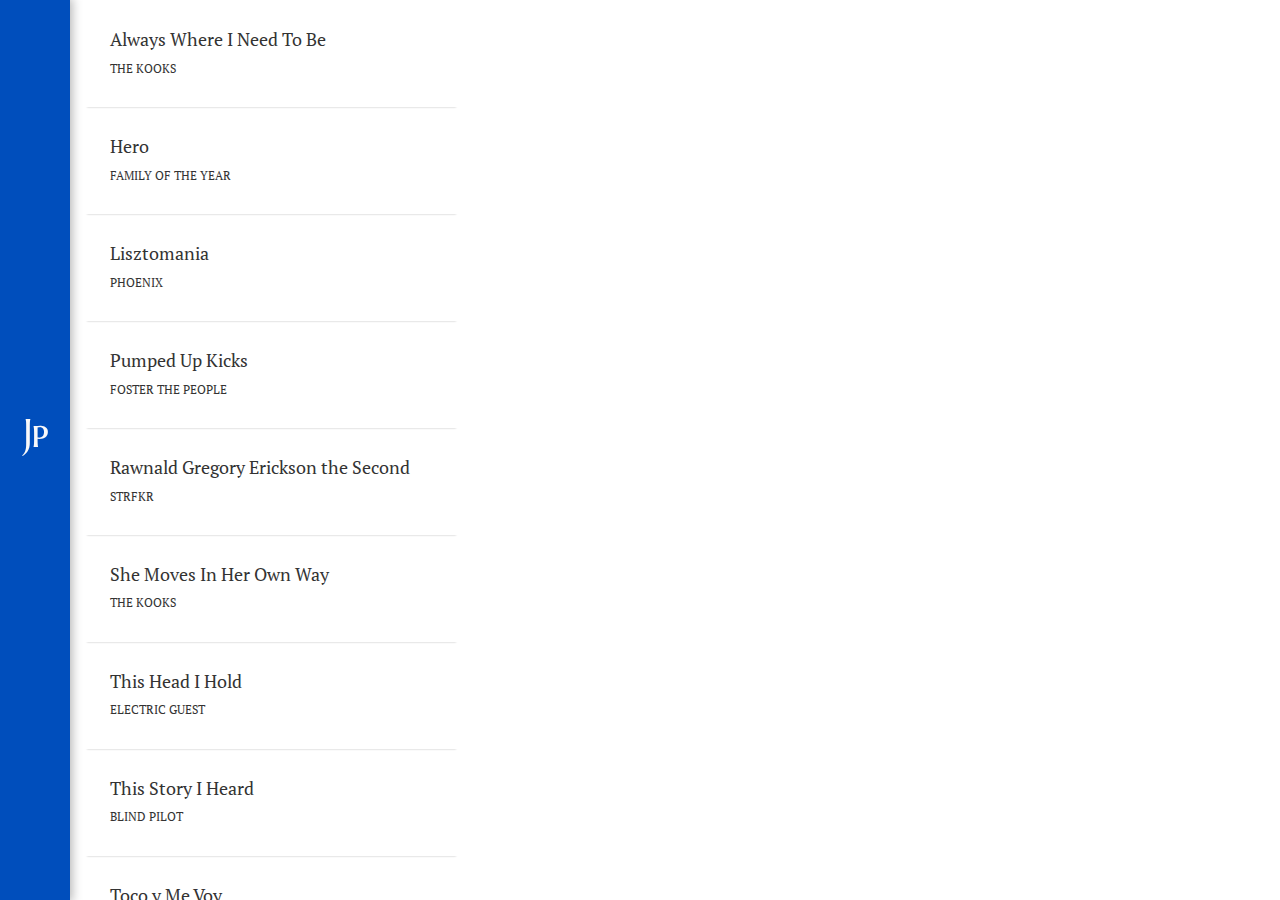
==== index.html @ a7ff666d "used ng-show" ====
<!DOCTYPE html>
<html lang="en" ng-app="audioPlayerApp">
  <head>
    <meta charset="utf-8">
    <meta http-equiv="X-UA-Compatible" content="IE=edge">
    <meta name="viewport" content="width=device-width, initial-scale=1">
    <title>Juan Posadas </title>

    <!-- Bootstrap -->
    <link href="public/bootstrap/css/bootstrap.min.css" rel="stylesheet">
    
    <!-- Google Fonts -->
    <link href='http://fonts.googleapis.com/css?family=Marcellus+SC' rel='stylesheet' type='text/css'>
    <link href='http://fonts.googleapis.com/css?family=PT+Serif' rel='stylesheet' type='text/css'>
    <link href='http://fonts.googleapis.com/css?family=Philosopher' rel='stylesheet' type='text/css'>

    <!-- Custom CSS -->
    <link href="custom/custom.css" rel="stylesheet">

    <!-- Angular JS && Firebase-->
    <script src="public/angular.min.js"></script>
    <script src="https://cdn.firebase.com/js/client/1.0.18/firebase.js"></script>
    <script src="custom/controllers.js"></script>

    <!-- HTML5 Shim and Respond.js IE8 support of HTML5 elements and media queries -->
    <!-- WARNING: Respond.js doesn't work if you view the page via file:// -->
    <!--[if lt IE 9]>
      <script src="https://oss.maxcdn.com/libs/html5shiv/3.7.0/html5shiv.js"></script>
      <script src="https://oss.maxcdn.com/libs/respond.js/1.4.2/respond.min.js"></script>
    <![endif]-->
  </head>
  <body>

    <div class="navbar navbar-fixed-top">
      <div class="navbar-inner">Jp</div>
    </div>

    <div class="wrapper">
      <div class="container">
        <div class="row total-height">

          <div class="col-sm-4 total-height bg-default track-list" ng-controller="TrackListCtrl">
            <div class="track" ng-repeat="track in tracks | orderBy:predicate" ng-click="playTrack(track)">
              <h4><span ng-bind="track.name"></span></h4>
              <p class="artist"><span ng-bind="track.artist"></span></p>
            </div>
          </div>

          <div class="col-sm-8 bg-default track-player" ng-controller="PlayTrackCtrl">

            <img ng-src="{{model.selectedTrack.image_src}}" class="img-responsive track-img" ng-class="{'img-border-decoration': model.isTrackSelected}"/>

            <h2 class="text-center selected-name"><span ng-bind="model.selectedTrack.name"></span></h2>
            <p class="text-center selected-artist"><span ng-bind="model.selectedTrack.artist"></span></p>

            <ul id="loader" ng-show="model.isTrackSelected">
              <li></li>
              <li></li>
              <li></li>
            </ul>

          </div>

        </div>
      </div>
    </div class>

    <!-- Scripts -->
    <script src="public/jquery-2.1.0.min.js"></script>
    <script src="public/bootstrap/js/bootstrap.min.js"></script>

    <!-- Soundcloud API -->
    <!-- <script src="http://connect.soundcloud.com/sdk.js"></script> -->
    <!-- <script src="custom/custom.js"></script> -->

    <!-- Tracking -->
    <script src="custom/tracking.js"></script>
  </body>
</html>
---- custom/custom.css ----
/* Extra small devices (phones, less than 768px) */
/* No media query since this is the default in Bootstrap */

/* Small devices (tablets, 768px and up) */
/* Medium devices (desktops, 992px and up) */
/* Large devices (large desktops, 1200px and up) */


html, body 
{
	height: 100%;
}

/* NAVIGATOR */

.navbar {
	background: #004EBC;
	height: 65px;
	box-shadow: 0px 0px 10px 2px rgba(0, 0, 0, 0.3);
}

.navbar-inner {
	font-size: 40px;
	font-family: 'Marcellus SC', serif;
	color: #F9F9FA;
	text-align: center;
	letter-spacing: -2px;
}

@media (min-width: 768px) {
	.navbar {
		height: 100%;
		width: 70px;
	}
	.navbar-inner {
		position: relative;
		top: 45%;
	}
}

/* WRAPPER */

.bg-dark {
	background-color: #000;
}
.bg-white {
	background-color: #F9F9FA;
}
.bg-default {
	background-color: #FFF;
}

.wrapper {
	margin-top: 65px;
	height: 100%;
}

.wrapper .container {
	width: 100%;
	height: 100%;
}

.total-height {
	height: auto;
}

@media (min-width: 768px) {
	.wrapper {
		margin-top: 0;
		margin-left: 70px;
	}
	.total-height {
		height: 100%;
	}
}

/* TRACKLIST */

.track-list {
	overflow: scroll;
}

.track {
	box-shadow: 0 2px 2px -2px #bbb;
	padding: 20px 0 20px 25px;
	font-family: 'PT Serif', serif;
}

.track:hover {
	background-color: #F9F9FA;
	cursor: pointer;
	-webkit-transition: background-color .2s linear;
	   -moz-transition: background-color .2s linear;
			transition: background-color .2s linear;
}

.artist {
	text-transform: uppercase;
	font-size: 12px;
}

.glyphicon.glyphicon-play:hover {
	cursor: pointer;
}

/* PLAYER */

.track-player {
	overflow-y: hidden;
}

.track-img {
	width: 50%;
	height: auto;
	margin: 50px auto 40px auto;
}

.img-border-decoration {
	padding: 4px;
	background-color: #fff;
	border: 1px solid #ddd;
	border-radius: 0px; 
	-webkit-transition: border .2s linear;
	   -moz-transition: border .2s linear;
			transition: border .2s linear;
}

.selected-name {
	font-family: 'Philosopher', sans-serif;
}

.selected-artist {
	text-transform: uppercase;
	font-size: 13px;
}

@media (min-width: 768px) {
	.track-img {
		width: 70%;
	}
}

@media (min-width: 992px) {
	.track-img {
		width: 50%;
	}
}

@media (min-width: 1200px) {
	.track-img {
		max-width: 400px;
	}
}

/* LOADER */

#loader
{
	position:relative;
	padding: 0;
	top:50%;
	left: 50%;
	margin-left : -21px;
	margin-top: 50px;
	width:45px;
	height:60px;
  	list-style:none;
}

#loader li
{
  background-color: #000;
  width:10px;
  height:10px;
  float:left;
  margin-right:5px;
  box-shadow: 0px 80px 20px rgba(0,0,0,0.2);
}

@-webkit-keyframes 'laadbalk' 
{
	0%
	{
		height: 10px;
		margin-top: 25px;
	}
	50%
	{
		height:50px;
		margin-top: 0px;
	}
	100%
	{
		height: 10px;
		margin-top: 25px;
	}
}

#loader li:nth-child(1)
{
  -webkit-animation: laadbalk 0.8s ease-in-out infinite 0;
}
#loader li:nth-child(2){
  -webkit-animation: laadbalk 0.8s ease-in-out infinite -0.2s;
}
#loader li:nth-child(3){
  -webkit-animation: laadbalk 0.8s ease-in-out infinite -0.4s;
}
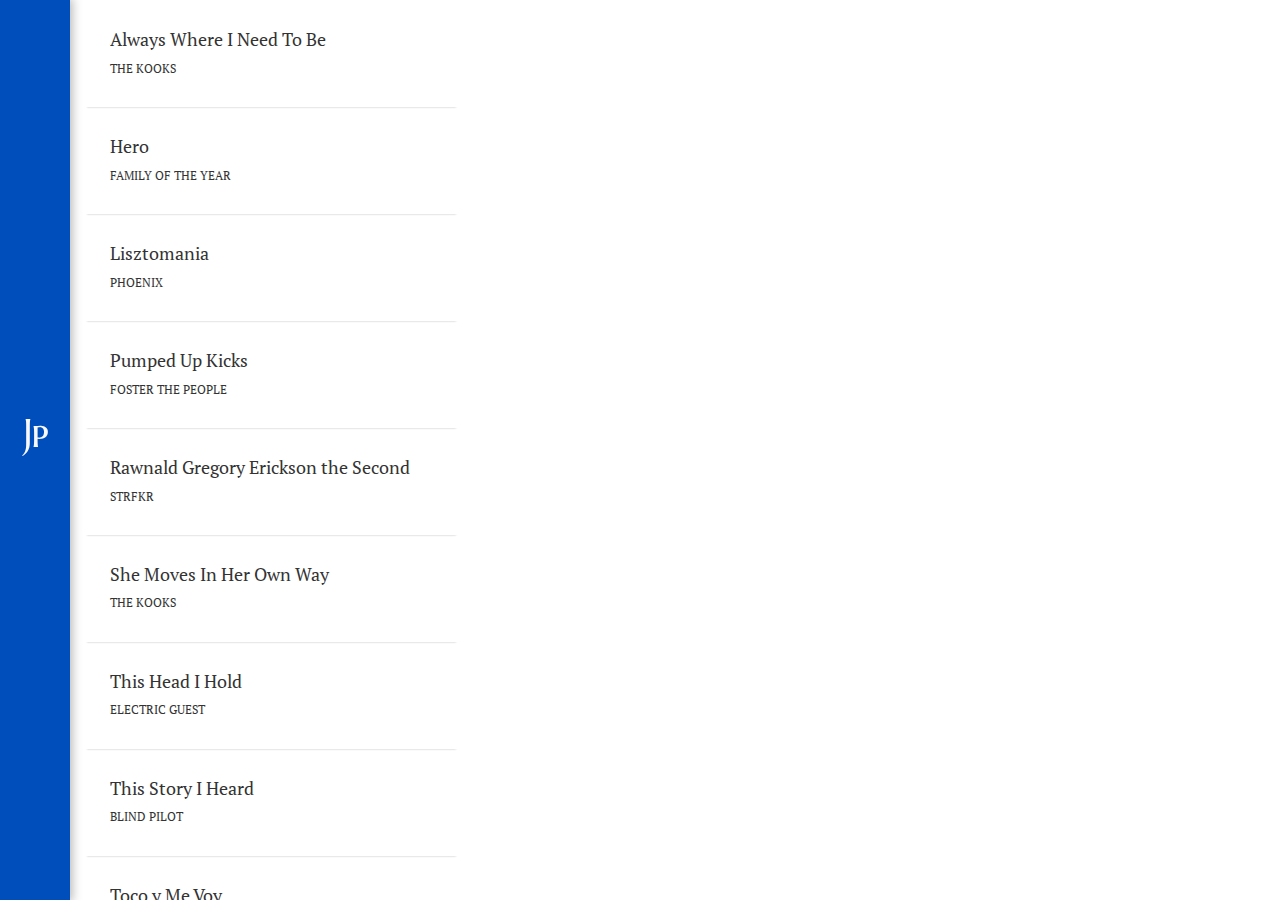
==== commit 494cf4a5: "Merge branch 'release'" ====
--- a/index.html
+++ b/index.html
@@ -20,7 +20,9 @@
     <!-- Angular JS && Firebase-->
     <script src="public/angular.min.js"></script>
     <script src="https://cdn.firebase.com/js/client/1.0.18/firebase.js"></script>
+    <script src="custom/app.js"></script>
     <script src="custom/controllers.js"></script>
+    <script src="custom/services.js"></script>
 
     <!-- HTML5 Shim and Respond.js IE8 support of HTML5 elements and media queries -->
     <!-- WARNING: Respond.js doesn't work if you view the page via file:// -->
@@ -40,7 +42,7 @@
         <div class="row total-height">
 
           <div class="col-sm-4 total-height bg-default track-list" ng-controller="TrackListCtrl">
-            <div class="track" ng-repeat="track in tracks | orderBy:predicate" ng-click="playTrack(track)">
+            <div class="track" ng-repeat="track in tracks | orderBy:predicate" ng-click="playTrack(track)" ng-mouseenter="cacheImage(track.image_src)">
               <h4><span ng-bind="track.name"></span></h4>
               <p class="artist"><span ng-bind="track.artist"></span></p>
             </div>
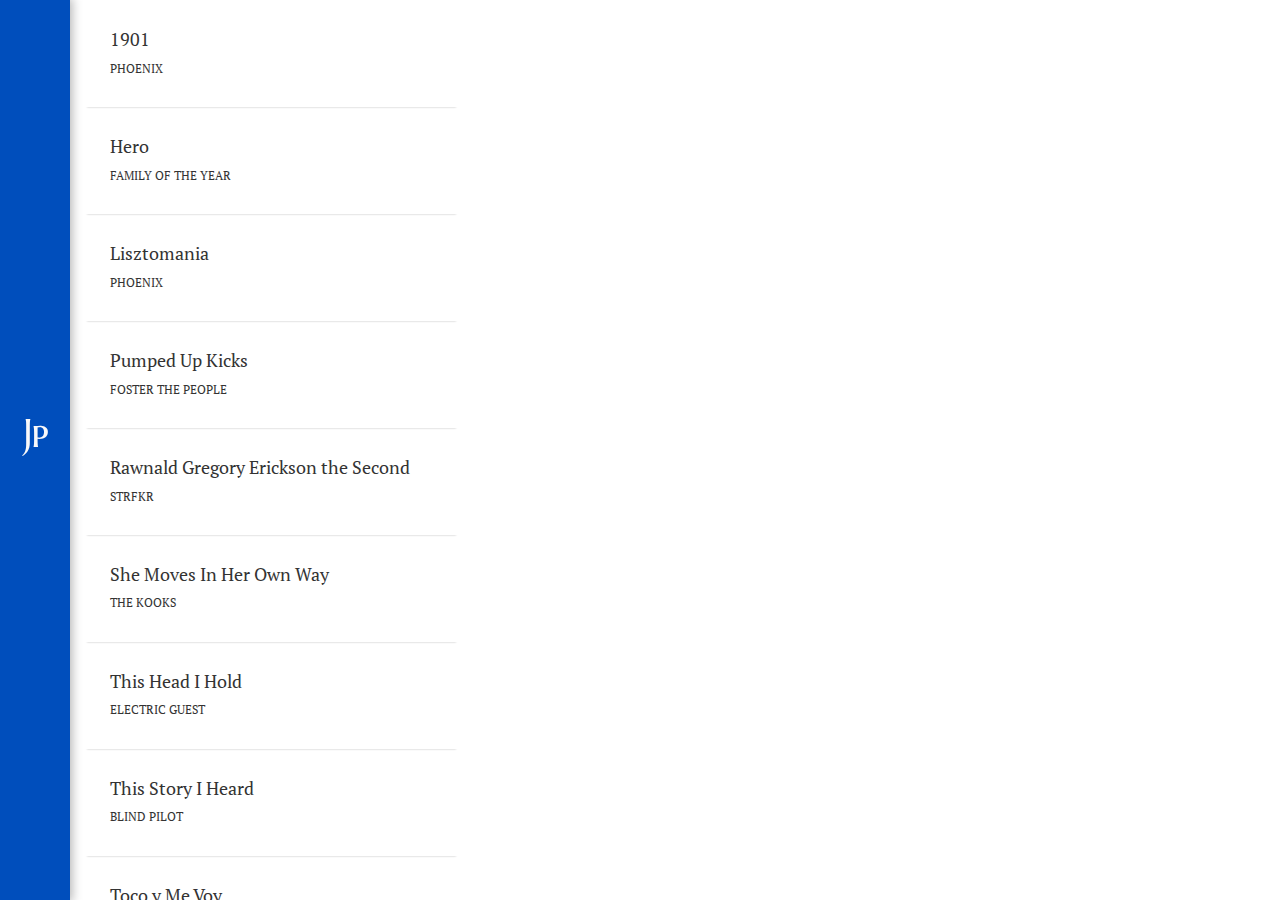
==== commit 70e37055: "songs are playing" ====
--- a/index.html
+++ b/index.html
@@ -16,13 +16,6 @@
 
     <!-- Custom CSS -->
     <link href="custom/custom.css" rel="stylesheet">
-
-    <!-- Angular JS && Firebase-->
-    <script src="public/angular.min.js"></script>
-    <script src="https://cdn.firebase.com/js/client/1.0.18/firebase.js"></script>
-    <script src="custom/app.js"></script>
-    <script src="custom/controllers.js"></script>
-    <script src="custom/services.js"></script>
 
     <!-- HTML5 Shim and Respond.js IE8 support of HTML5 elements and media queries -->
     <!-- WARNING: Respond.js doesn't work if you view the page via file:// -->
@@ -72,8 +65,15 @@
     <script src="public/bootstrap/js/bootstrap.min.js"></script>
 
     <!-- Soundcloud API -->
-    <!-- <script src="http://connect.soundcloud.com/sdk.js"></script> -->
-    <!-- <script src="custom/custom.js"></script> -->
+    <script src="http://connect.soundcloud.com/sdk.js"></script>
+    <script src="custom/play.js"></script>
+
+    <!-- Angular JS && Firebase-->
+    <script src="public/angular.min.js"></script>
+    <script src="https://cdn.firebase.com/js/client/1.0.18/firebase.js"></script>
+    <script src="custom/app.js"></script>
+    <script src="custom/controllers.js"></script>
+    <script src="custom/services.js"></script>
 
     <!-- Tracking -->
     <script src="custom/tracking.js"></script>
--- a/custom/custom.css
+++ b/custom/custom.css
@@ -131,10 +131,13 @@
 
 .selected-artist {
 	text-transform: uppercase;
-	font-size: 13px;
+	font-size: 14px;
 }
 
 @media (min-width: 768px) {
+	.track-player {
+		height: 100%;
+	}
 	.track-img {
 		width: 70%;
 	}
@@ -148,7 +151,7 @@
 
 @media (min-width: 1200px) {
 	.track-img {
-		max-width: 400px;
+		max-width: 350px;
 	}
 }
 
@@ -156,12 +159,8 @@
 
 #loader
 {
-	position:relative;
 	padding: 0;
-	top:50%;
-	left: 50%;
-	margin-left : -21px;
-	margin-top: 50px;
+	margin: 50px auto;
 	width:45px;
 	height:60px;
   	list-style:none;
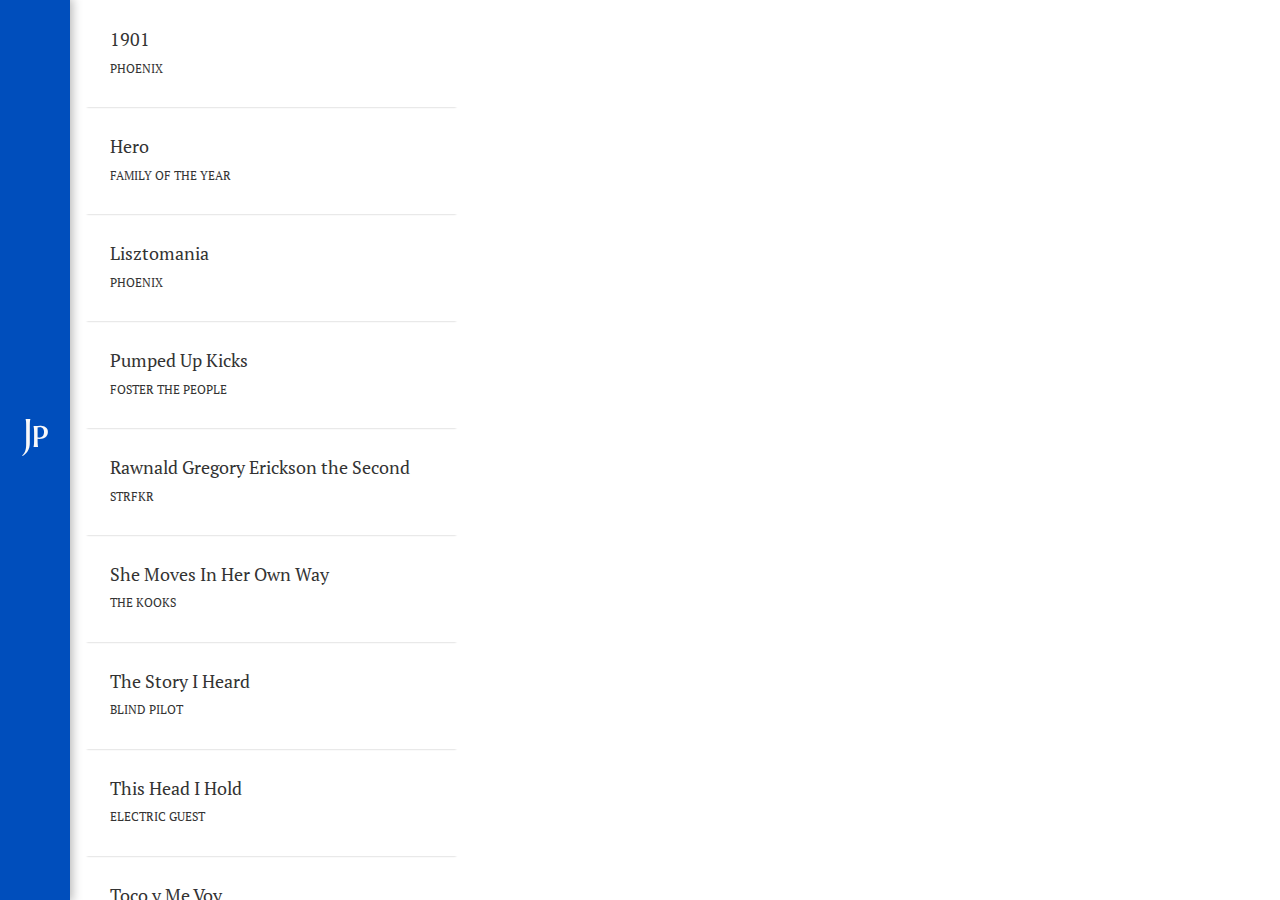
==== commit 2b1f4293: "other changes" ====
--- a/index.html
+++ b/index.html
@@ -16,6 +16,13 @@
 
     <!-- Custom CSS -->
     <link href="custom/custom.css" rel="stylesheet">
+
+    <!-- Angular JS && Firebase-->
+    <script src="public/angular.min.js"></script>
+    <script src="https://cdn.firebase.com/js/client/1.0.18/firebase.js"></script>
+    <script src="custom/app.js"></script>
+    <script src="custom/controllers.js"></script>
+    <script src="custom/services.js"></script>
 
     <!-- HTML5 Shim and Respond.js IE8 support of HTML5 elements and media queries -->
     <!-- WARNING: Respond.js doesn't work if you view the page via file:// -->
@@ -48,7 +55,7 @@
             <h2 class="text-center selected-name"><span ng-bind="model.selectedTrack.name"></span></h2>
             <p class="text-center selected-artist"><span ng-bind="model.selectedTrack.artist"></span></p>
 
-            <ul id="loader" ng-show="model.isTrackSelected">
+            <ul id="loader" ng-cloak ng-show="soundcloud.isTrackPlaying()">
               <li></li>
               <li></li>
               <li></li>
@@ -68,13 +75,6 @@
     <script src="http://connect.soundcloud.com/sdk.js"></script>
     <script src="custom/play.js"></script>
 
-    <!-- Angular JS && Firebase-->
-    <script src="public/angular.min.js"></script>
-    <script src="https://cdn.firebase.com/js/client/1.0.18/firebase.js"></script>
-    <script src="custom/app.js"></script>
-    <script src="custom/controllers.js"></script>
-    <script src="custom/services.js"></script>
-
     <!-- Tracking -->
     <script src="custom/tracking.js"></script>
   </body>
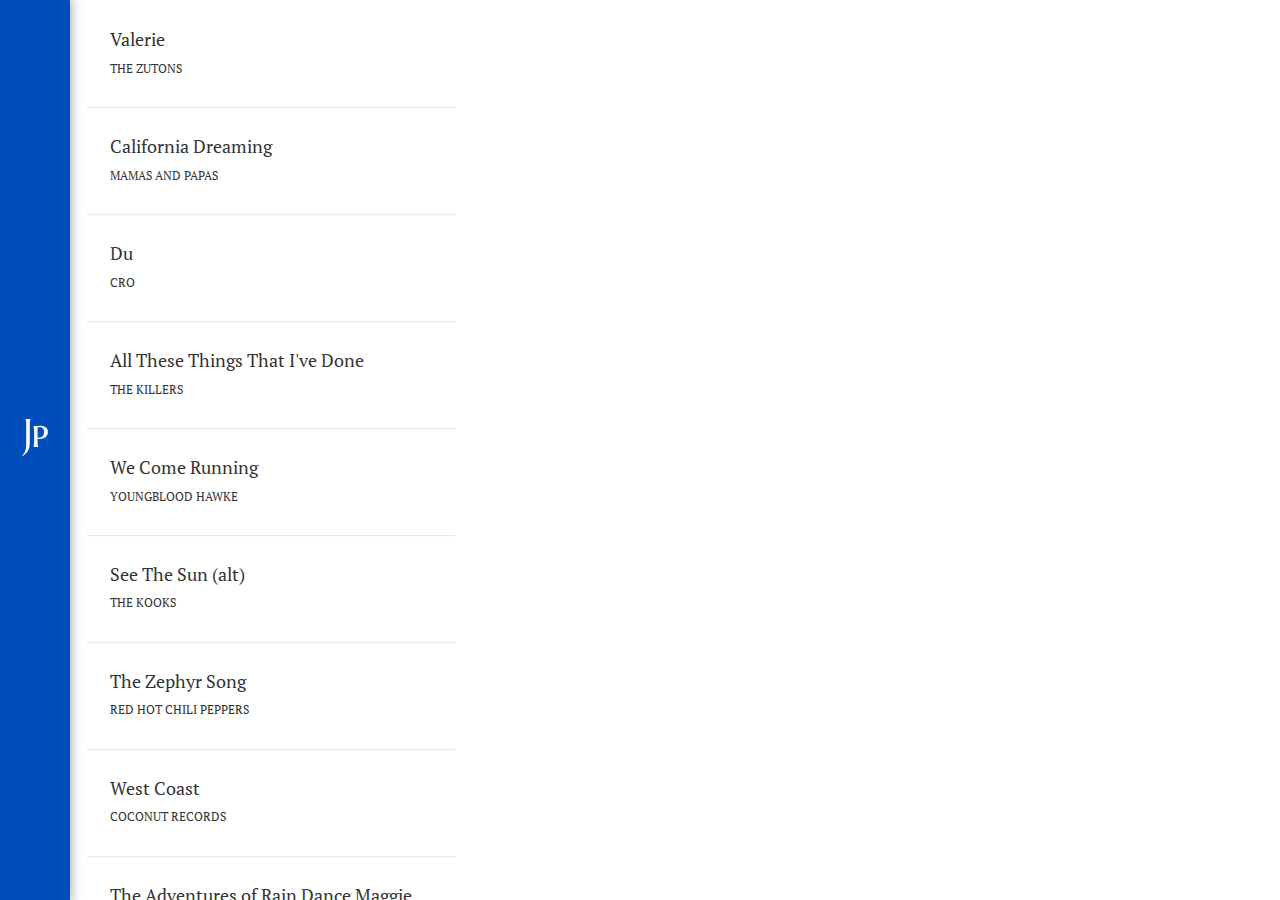
==== commit f706219a: "finished changes and going for testing" ====
--- a/index.html
+++ b/index.html
@@ -54,8 +54,13 @@
 
             <h2 class="text-center selected-name"><span ng-bind="model.selectedTrack.name"></span></h2>
             <p class="text-center selected-artist"><span ng-bind="model.selectedTrack.artist"></span></p>
+            <div class="row" ng-if="model.selectedTrack.description">
+              <div class="col-xs-8 col-xs-offset-2">
+                <p class="text-center"><span ng-bind="model.selectedTrack.description"></span></p>
+              </div>
+            </div>
 
-            <ul id="loader" ng-cloak ng-show="soundcloud.isTrackPlaying()">
+            <ul id="loader" ng-cloak ng-if="false">
               <li></li>
               <li></li>
               <li></li>
--- a/custom/custom.css
+++ b/custom/custom.css
@@ -151,7 +151,7 @@
 
 @media (min-width: 1200px) {
 	.track-img {
-		max-width: 350px;
+		max-width: 300px;
 	}
 }
 
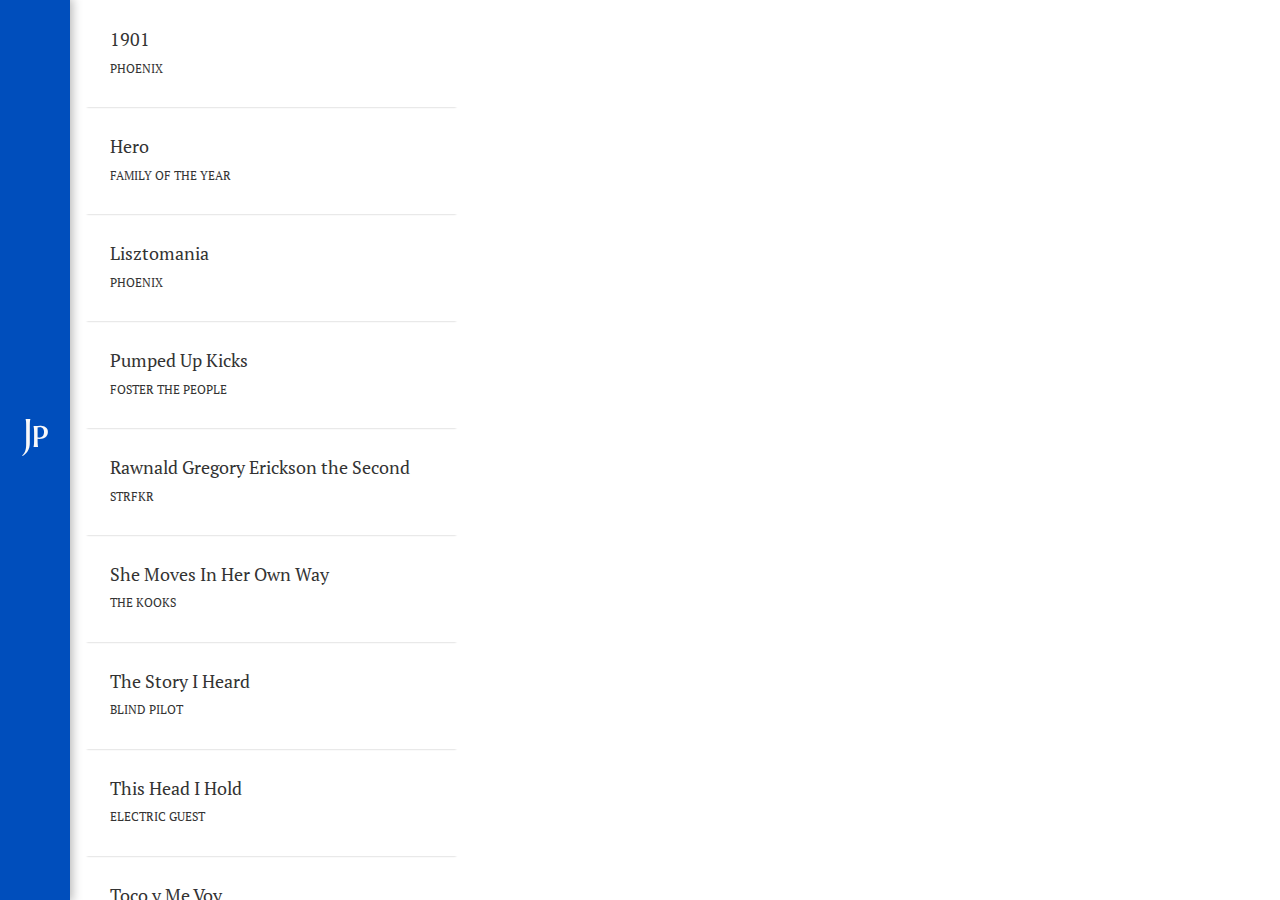
==== commit 900bfe59: "all ready" ====
--- a/index.html
+++ b/index.html
@@ -18,7 +18,8 @@
     <link href="custom/custom.css" rel="stylesheet">
 
     <!-- Angular JS && Firebase-->
-    <script src="public/angular.min.js"></script>
+    <script src="public/angular/angular.min.js"></script>
+    <script src="public/angular/angular-ui-router.min.js"></script>
     <script src="https://cdn.firebase.com/js/client/1.0.18/firebase.js"></script>
     <script src="custom/app.js"></script>
     <script src="custom/controllers.js"></script>
@@ -41,12 +42,8 @@
       <div class="container">
         <div class="row total-height">
 
-          <div class="col-sm-4 total-height bg-default track-list" ng-controller="TrackListCtrl">
-            <div class="track" ng-repeat="track in tracks | orderBy:predicate" ng-click="playTrack(track)" ng-mouseenter="cacheImage(track.image_src)">
-              <h4><span ng-bind="track.name"></span></h4>
-              <p class="artist"><span ng-bind="track.artist"></span></p>
-            </div>
-          </div>
+          <div ui-view class="col-sm-4 total-height bg-default track-list"></div>
+          
 
           <div class="col-sm-8 bg-default track-player" ng-controller="PlayTrackCtrl">
 
--- a/custom/custom.css
+++ b/custom/custom.css
@@ -151,7 +151,7 @@
 
 @media (min-width: 1200px) {
 	.track-img {
-		max-width: 300px;
+		max-width: 280px;
 	}
 }
 
